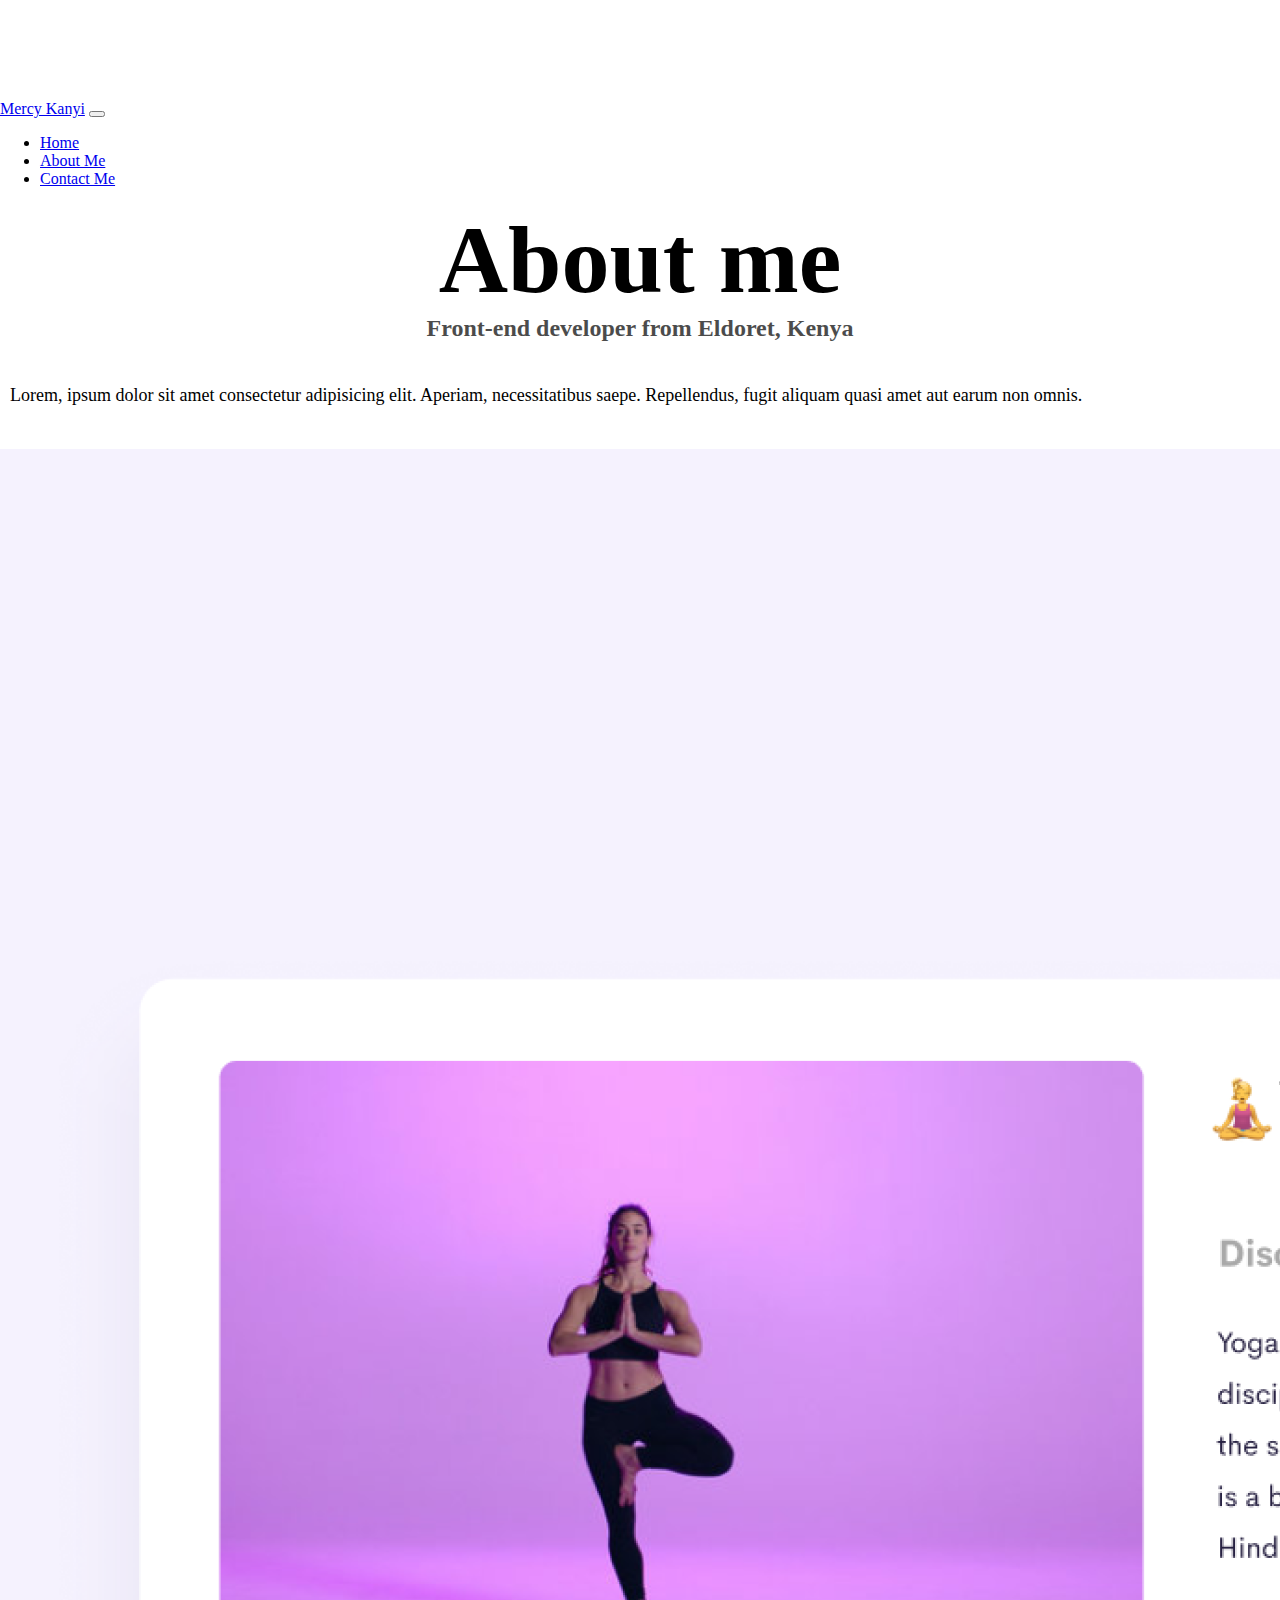
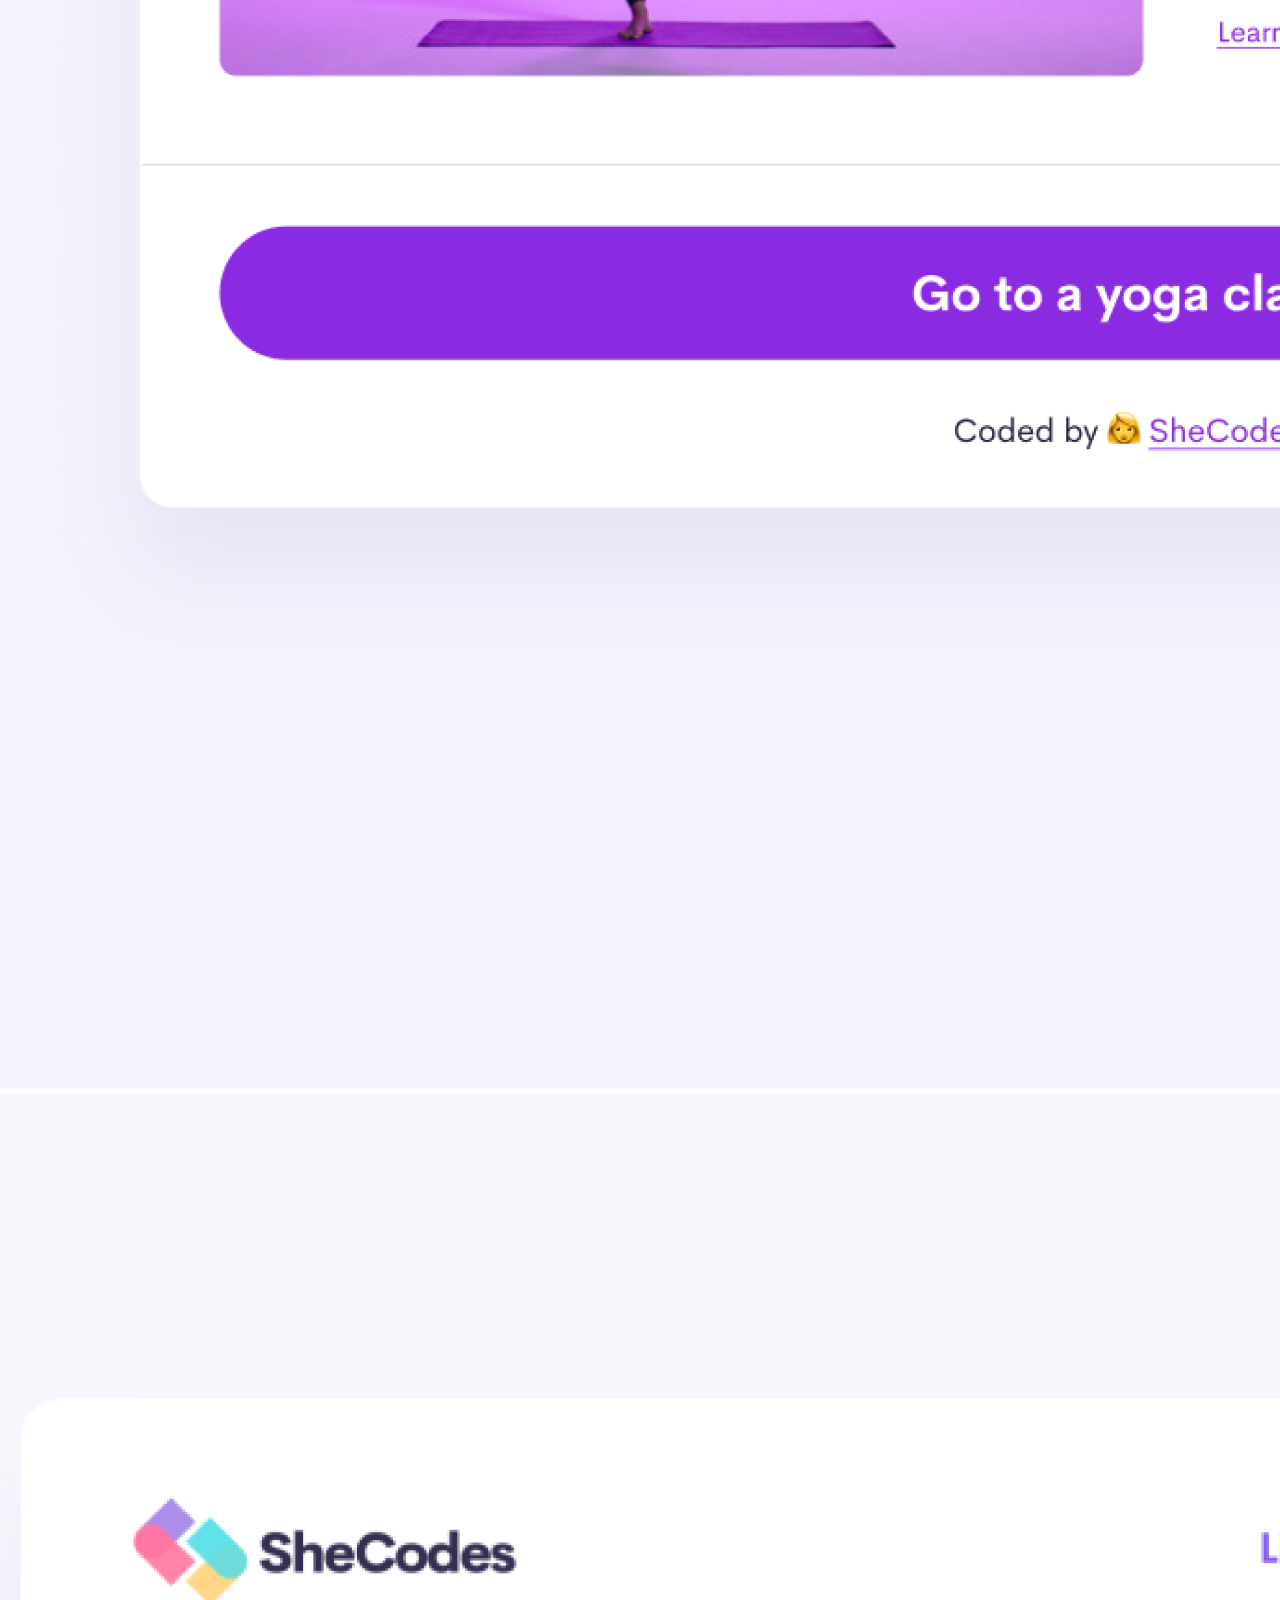
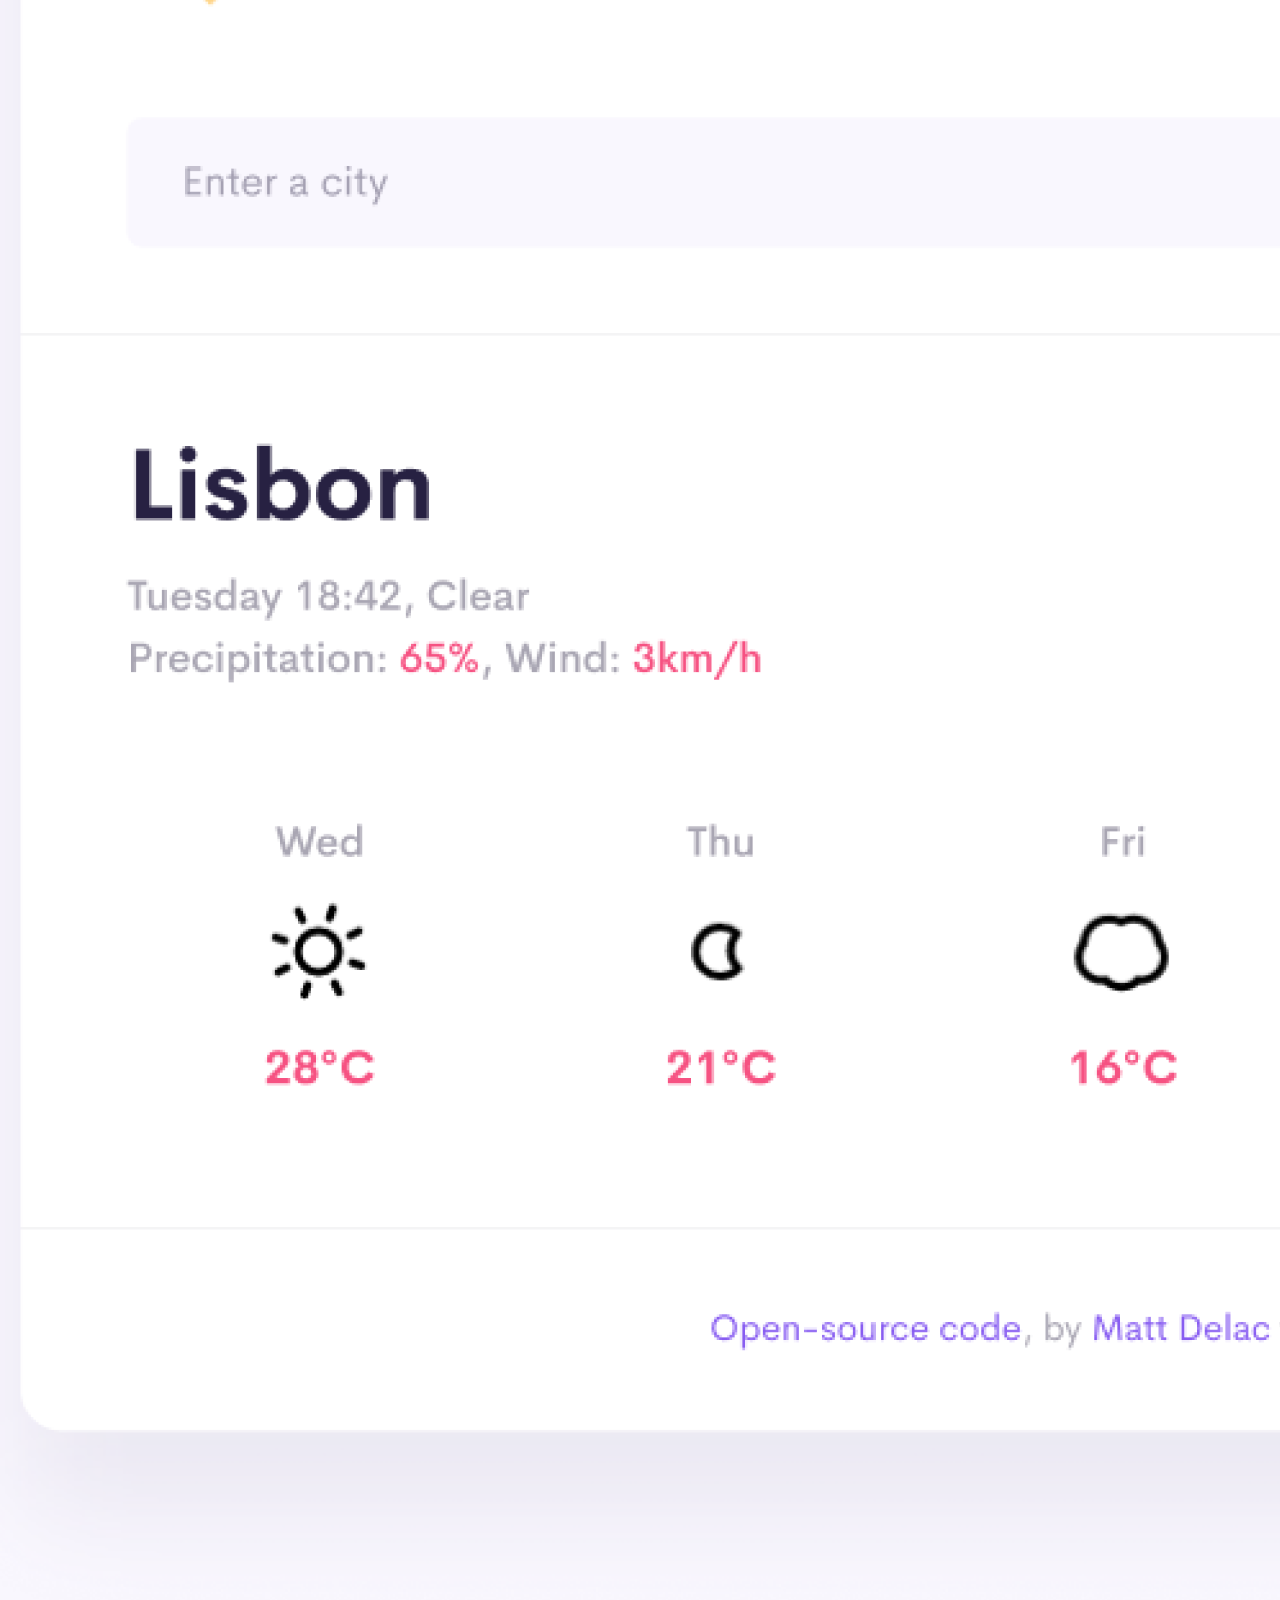
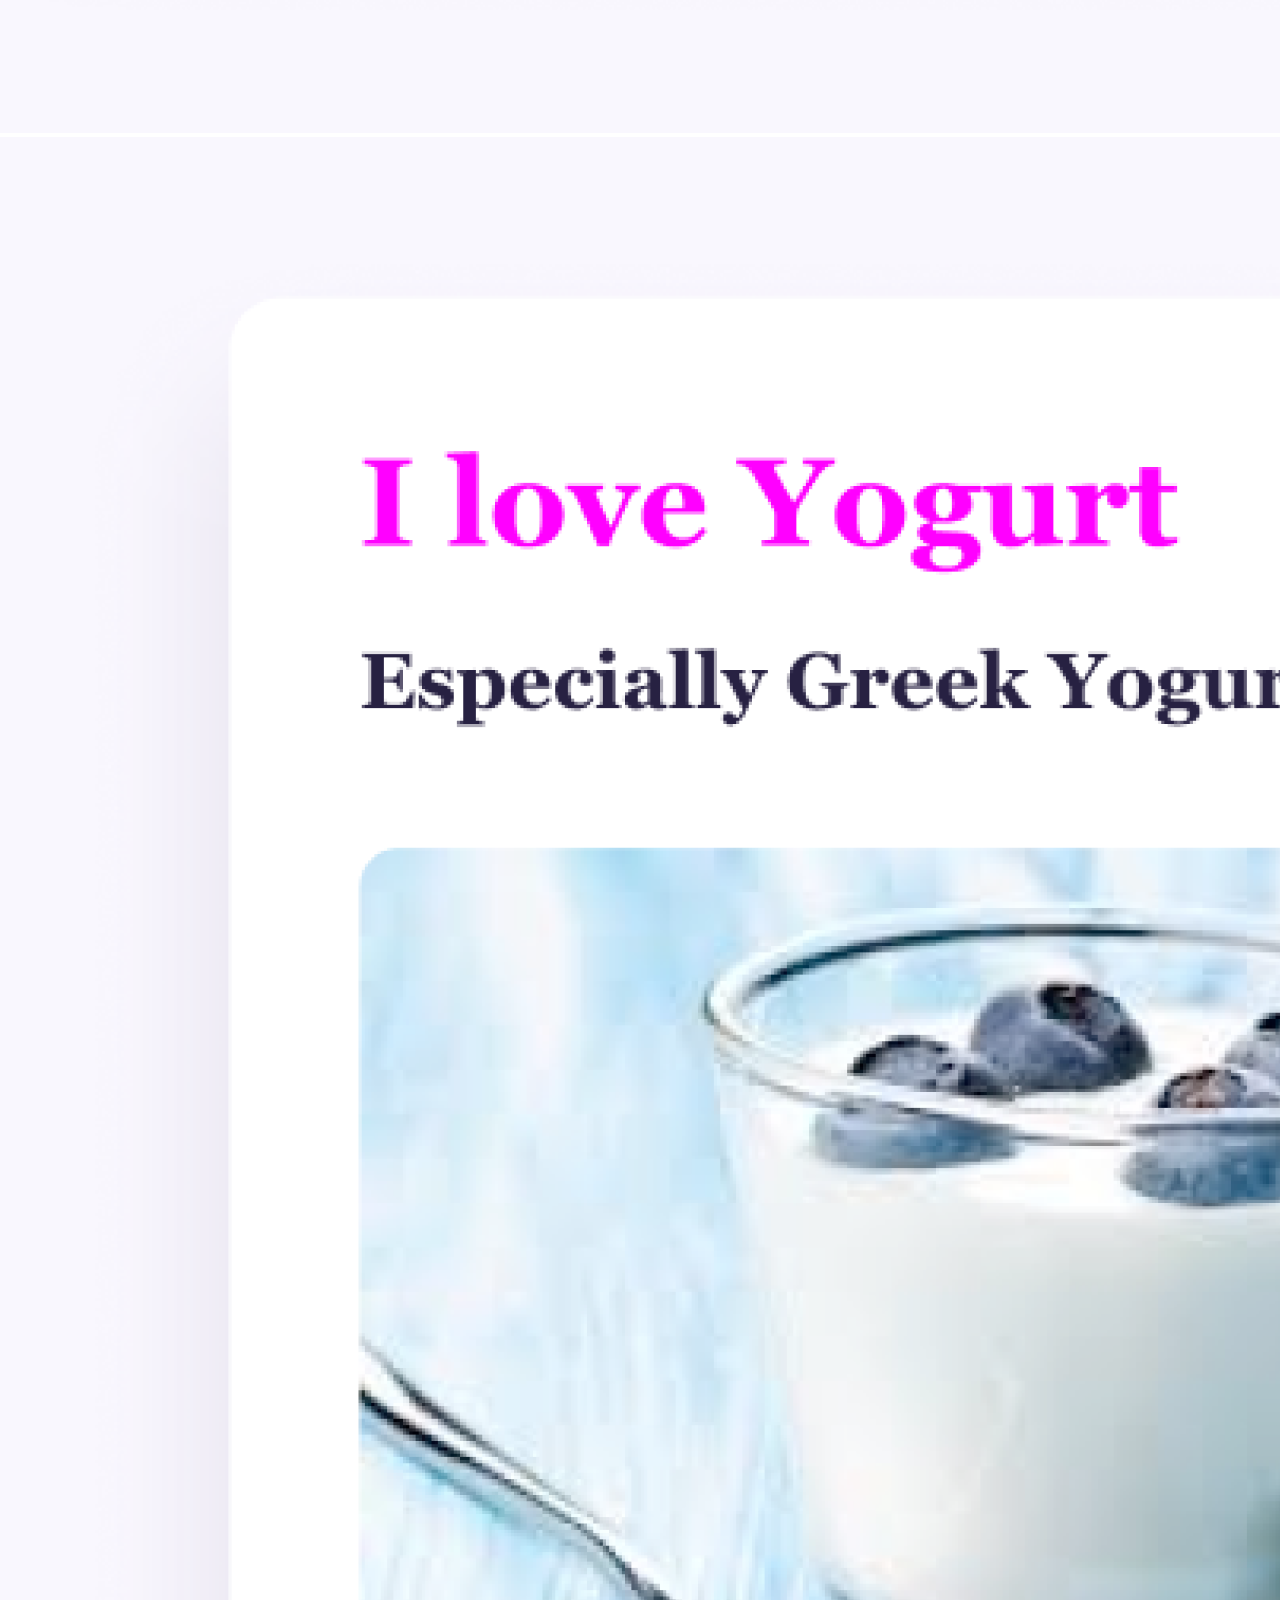
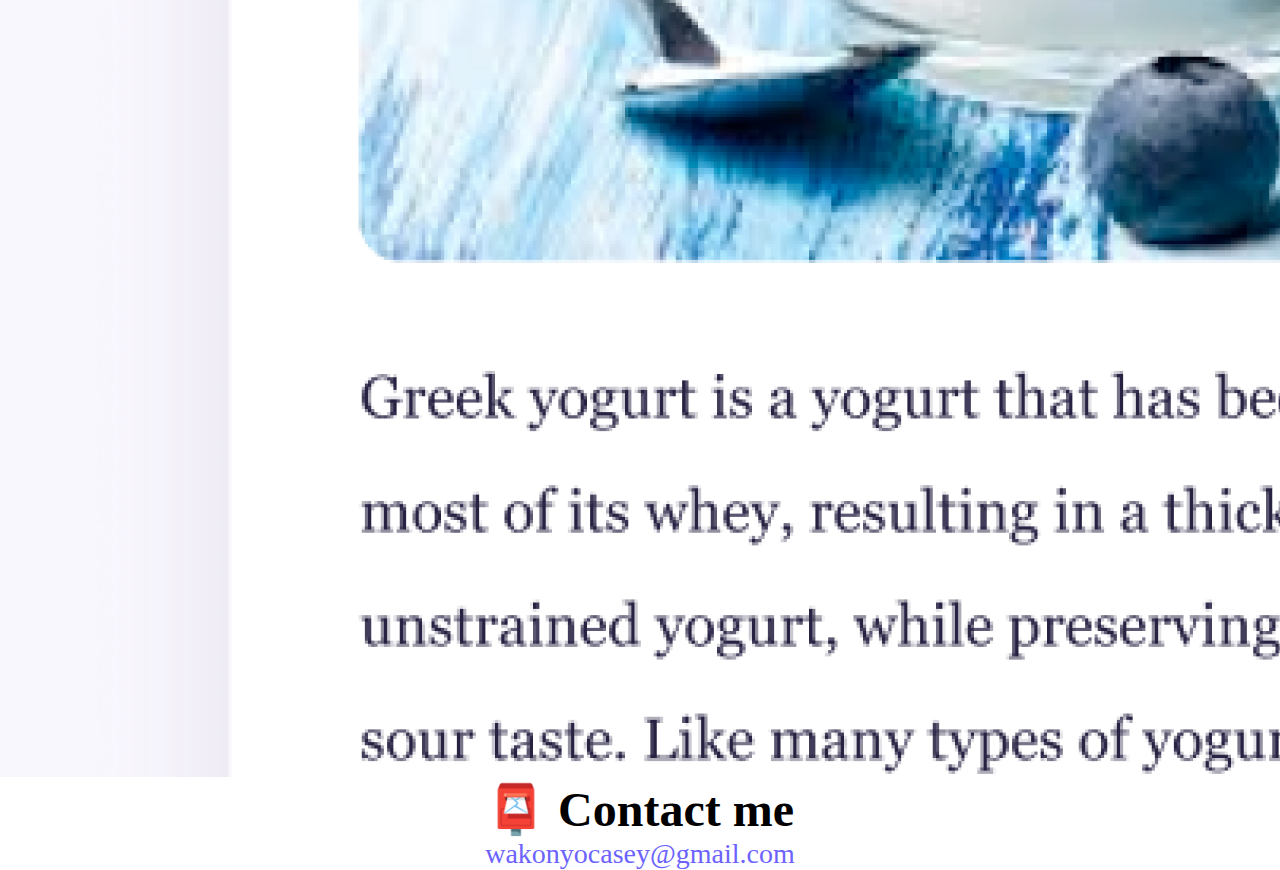
==== about.html @ bc58d9b2 "created my profile website" ====
<!DOCTYPE html>
<html lang="en">
  <head>
    <meta charset="UTF-8" />
    <meta http-equiv="X-UA-Compatible" content="IE=edge" />
    <meta name="viewport" content="width=device-width, initial-scale=1.0" />
    <meta name="description" content="Get to know more about Mercy kanyi and contact her">
	<!-- CSS only -->
    <link
      href="https://cdn.jsdelivr.net/npm/bootstrap@5.2.0-beta1/dist/css/bootstrap.min.css"
      rel="stylesheet"
      integrity="sha384-0evHe/X+R7YkIZDRvuzKMRqM+OrBnVFBL6DOitfPri4tjfHxaWutUpFmBp4vmVor"
      crossorigin="anonymous"
    />
    <!-- JavaScript Bundle with Popper -->
<script src="https://cdn.jsdelivr.net/npm/bootstrap@5.2.0-beta1/dist/js/bootstrap.bundle.min.js" integrity="sha384-pprn3073KE6tl6bjs2QrFaJGz5/SUsLqktiwsUTF55Jfv3qYSDhgCecCxMW52nD2" crossorigin="anonymous"></script>
    <link rel="stylesheet" href="src/style.css" />
    <title>About|Mercy Kanyi</title>
  </head>
  <body>
      <nav class="navbar navbar-expand-lg bg-light fixed-top">
          <div class="container-fluid">
            <a class="navbar-brand" href="index.html" title="Homepage">Mercy Kanyi</a>
            <button
              class="navbar-toggler"
              type="button"
              data-bs-toggle="collapse"
              data-bs-target="#navbarSupportedContent"
              aria-controls="navbarSupportedContent"
              aria-expanded="false"
              aria-label="Toggle navigation"
            >
              <span class="navbar-toggler-icon"></span>
            </button>
            <div class="collapse navbar-collapse" id="navbarSupportedContent">
              <ul class="navbar-nav me-auto mb-2 mb-lg-0">
                <li class="nav-item">
                  <a class="nav-link" aria-current="page" href="index.html" title="homepage">Home</a>
                </li>
                <li class="nav-item">
                  <a class="nav-link active" href="about.html" title="about page">About Me</a>
                </li>
                <li class="nav-item">
                    <a class="nav-link" href="about.html#contact" title="contact link">Contact Me</a>
                  </li>
                
            </div>
          </div>
        </nav>
    <h1>About me</h1>
    <h3>Front-end developer from Eldoret, Kenya</h3>
    <div class="about-paragraphs">
      <p>
        Lorem, ipsum dolor sit amet consectetur adipisicing elit. Aperiam,
        necessitatibus saepe. Repellendus, fugit aliquam quasi amet aut earum
        non omnis.
      </p>
    </div>
    <div class="container">
      <div class="row">
        <div class="col-sm-4">
          <img
            src="images/yoga.png"
            class="img-fluid p-2 shadow rounded mb-5"
            alt="yoga"
          />
        </div>
        <div class="col-sm-4">
          <img
            src="images/weather.png"
            class="img-fluid p-2 shadow rounded mb-5"
            alt="weather"
          />
        </div>
        <div class="col-sm-4">
          <img
            src="images/yogurt.png"
            class="img-fluid p-2 shadow rounded mb-5"
            alt="yogurt"
          />
        </div>
      </div>
    </div>
    <div id="contact">
      <h2>📮 Contact me</h2>
      <a href="mailto:wakonyocasey@gmail.com" class="email-link" title="contact me">
        wakonyocasey@gmail.com
      </a>
    </div>
  </body>
</html>
---- src/style.css ----
:root {
  --primary-color: #6c63ff;
  --secondary-color: #f5f2fe;
  --box-shadow: 0 5px 10px rgba(0, 0, 0, 0.3);
}

body {
  margin: 0;
  margin-top: 100px;
  display: block;
}

h1,
h2,
h3 {
  text-align: center;
  margin: 0;
}

h1 {
  font-size: 96px;
}

h2 {
  font-size: 48px;
}

h3 {
  font-size: 24px;
  opacity: 0.7;
}

p {
  border-radius: 4px;
  font-size: 18px;
  line-height: 1.5;
  text-align: center;
}

.navigation-links {
  display: flex;
  margin-top: 40px;
  justify-content: center;
}

.navigation-links a {
  margin: 20px;
  border-radius: 4px;
  padding: 20px 15px;
  text-decoration: none;
  text-transform: capitalize;
}

.contact-link {
  background: var(--primary-color);
  box-shadow: var(--box-shadow);
  color: white;
}

.about-link {
  color: var(--primary-color);
  border: 1px solid var(--primary-color);
}

.homepage-link {
  color: var(--primary-color);
  text-align: center;
  display: block;
}

.about-paragraphs {
  display: flex;
  margin: 30px 0;
}

.about-paragraphs p {
  margin: 10px;
}

.email-link {
  display: flex;
  justify-content: center;
  color: var(--primary-color);
  font-size: 28px;
  text-decoration: none;
}

.email-link:hover {
  text-decoration: underline;
}

.primary-link {
  border-radius: 4px;
  padding: 20px 15px;
  text-decoration: none;
  text-transform: capitalize;
  background: var(--primary-color);
  box-shadow: var(--box-shadow);
  color: white;
}
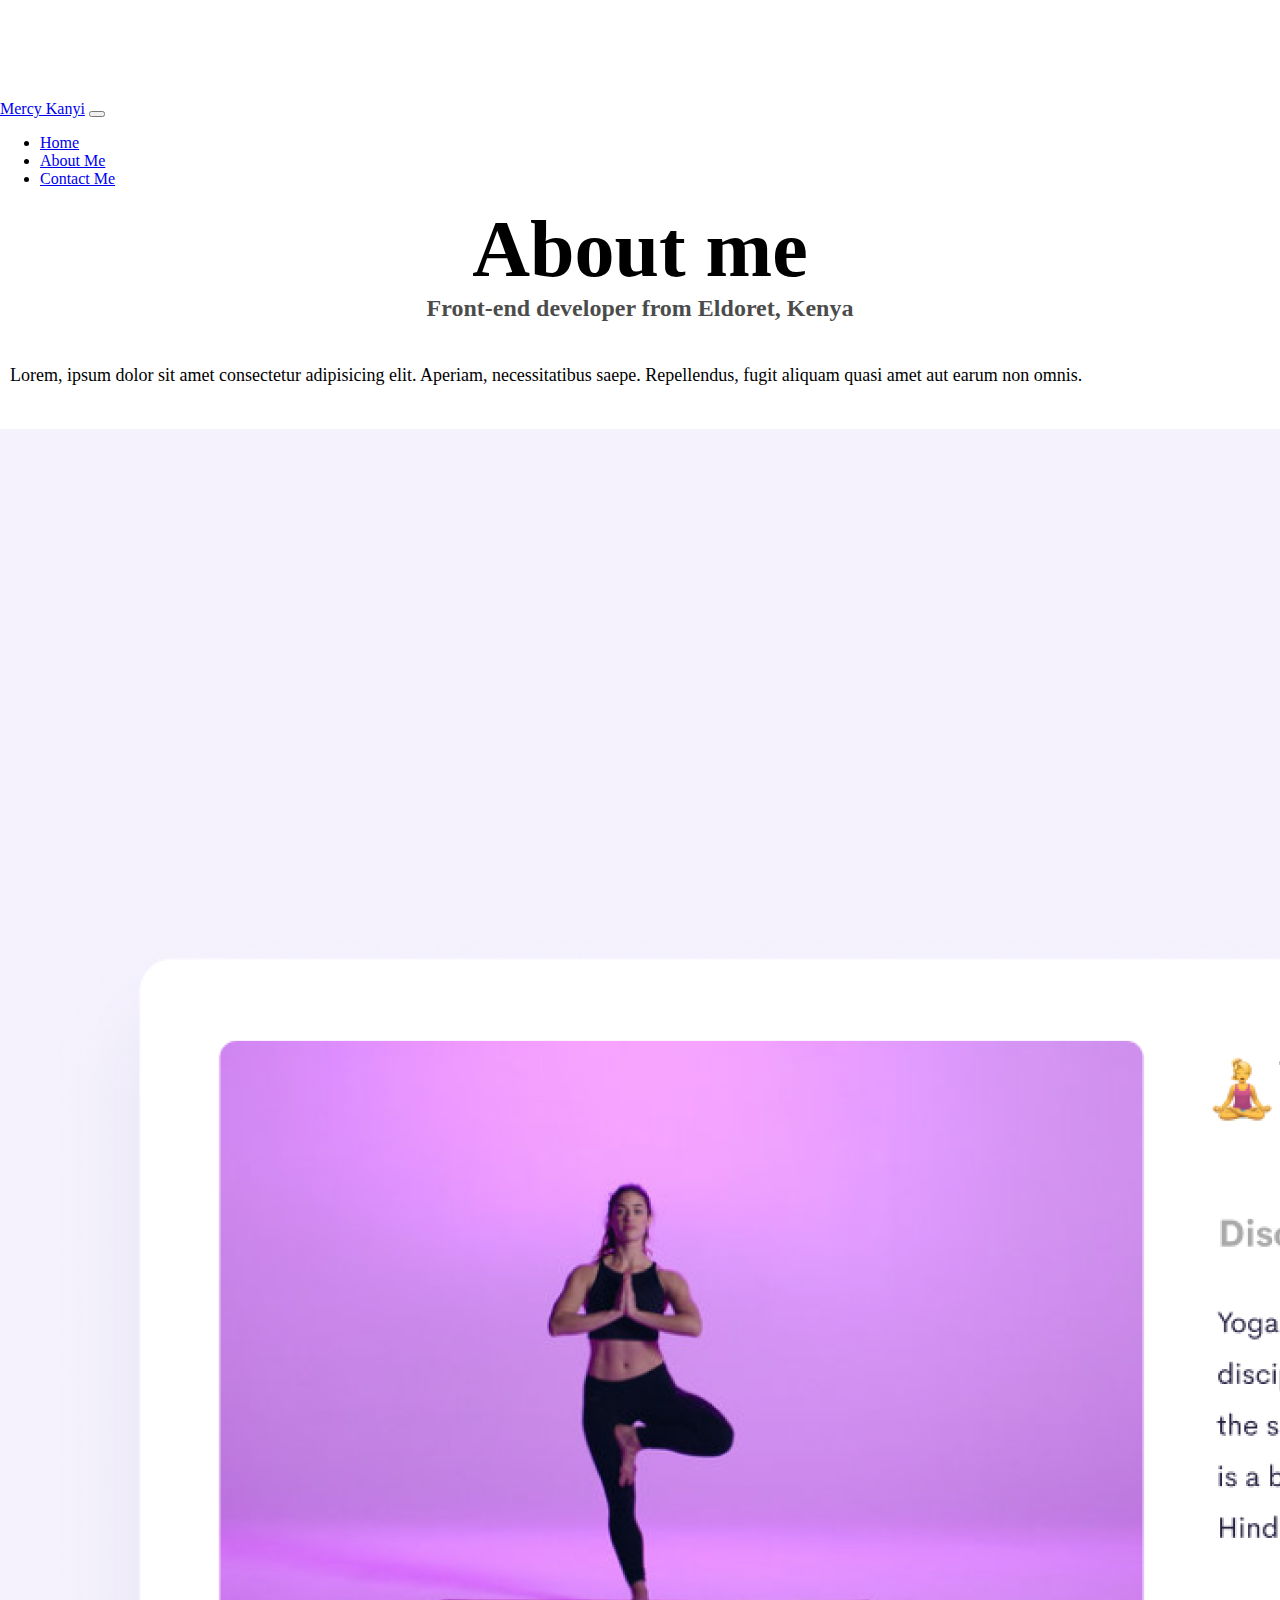
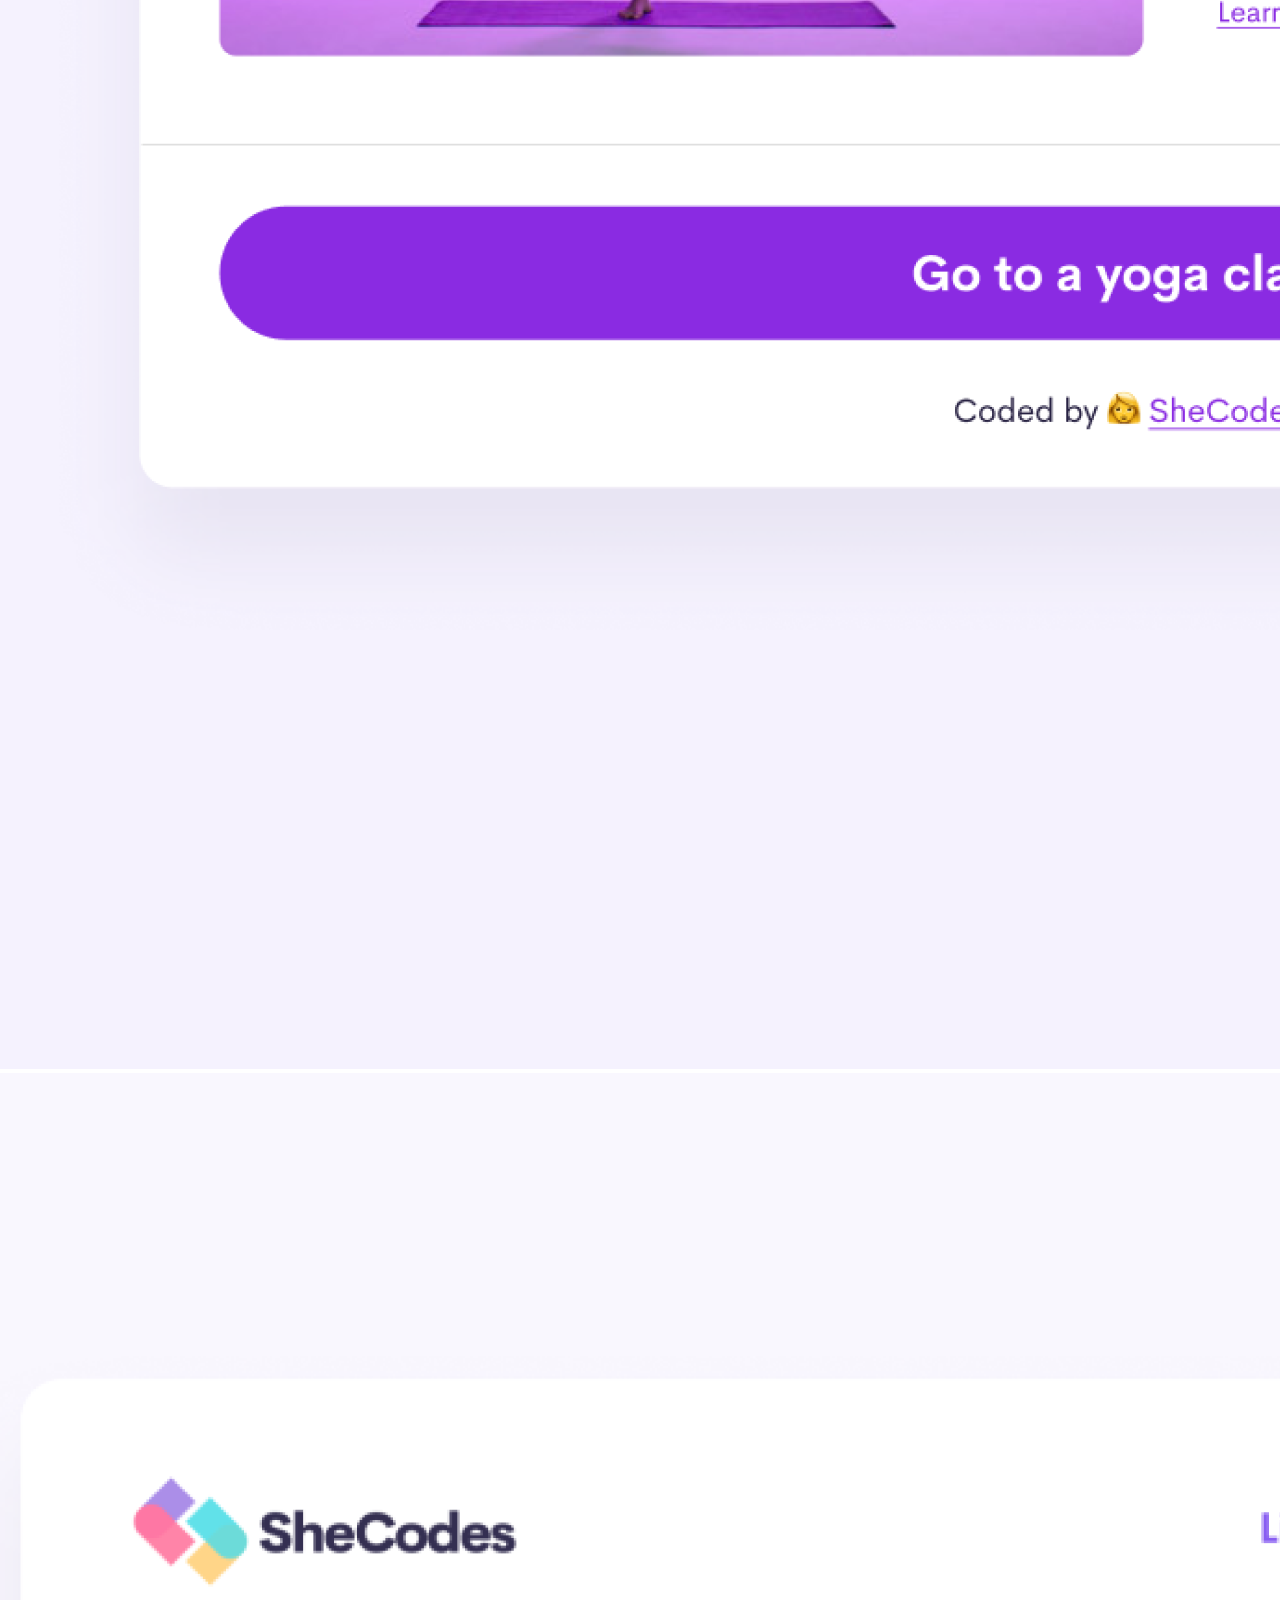
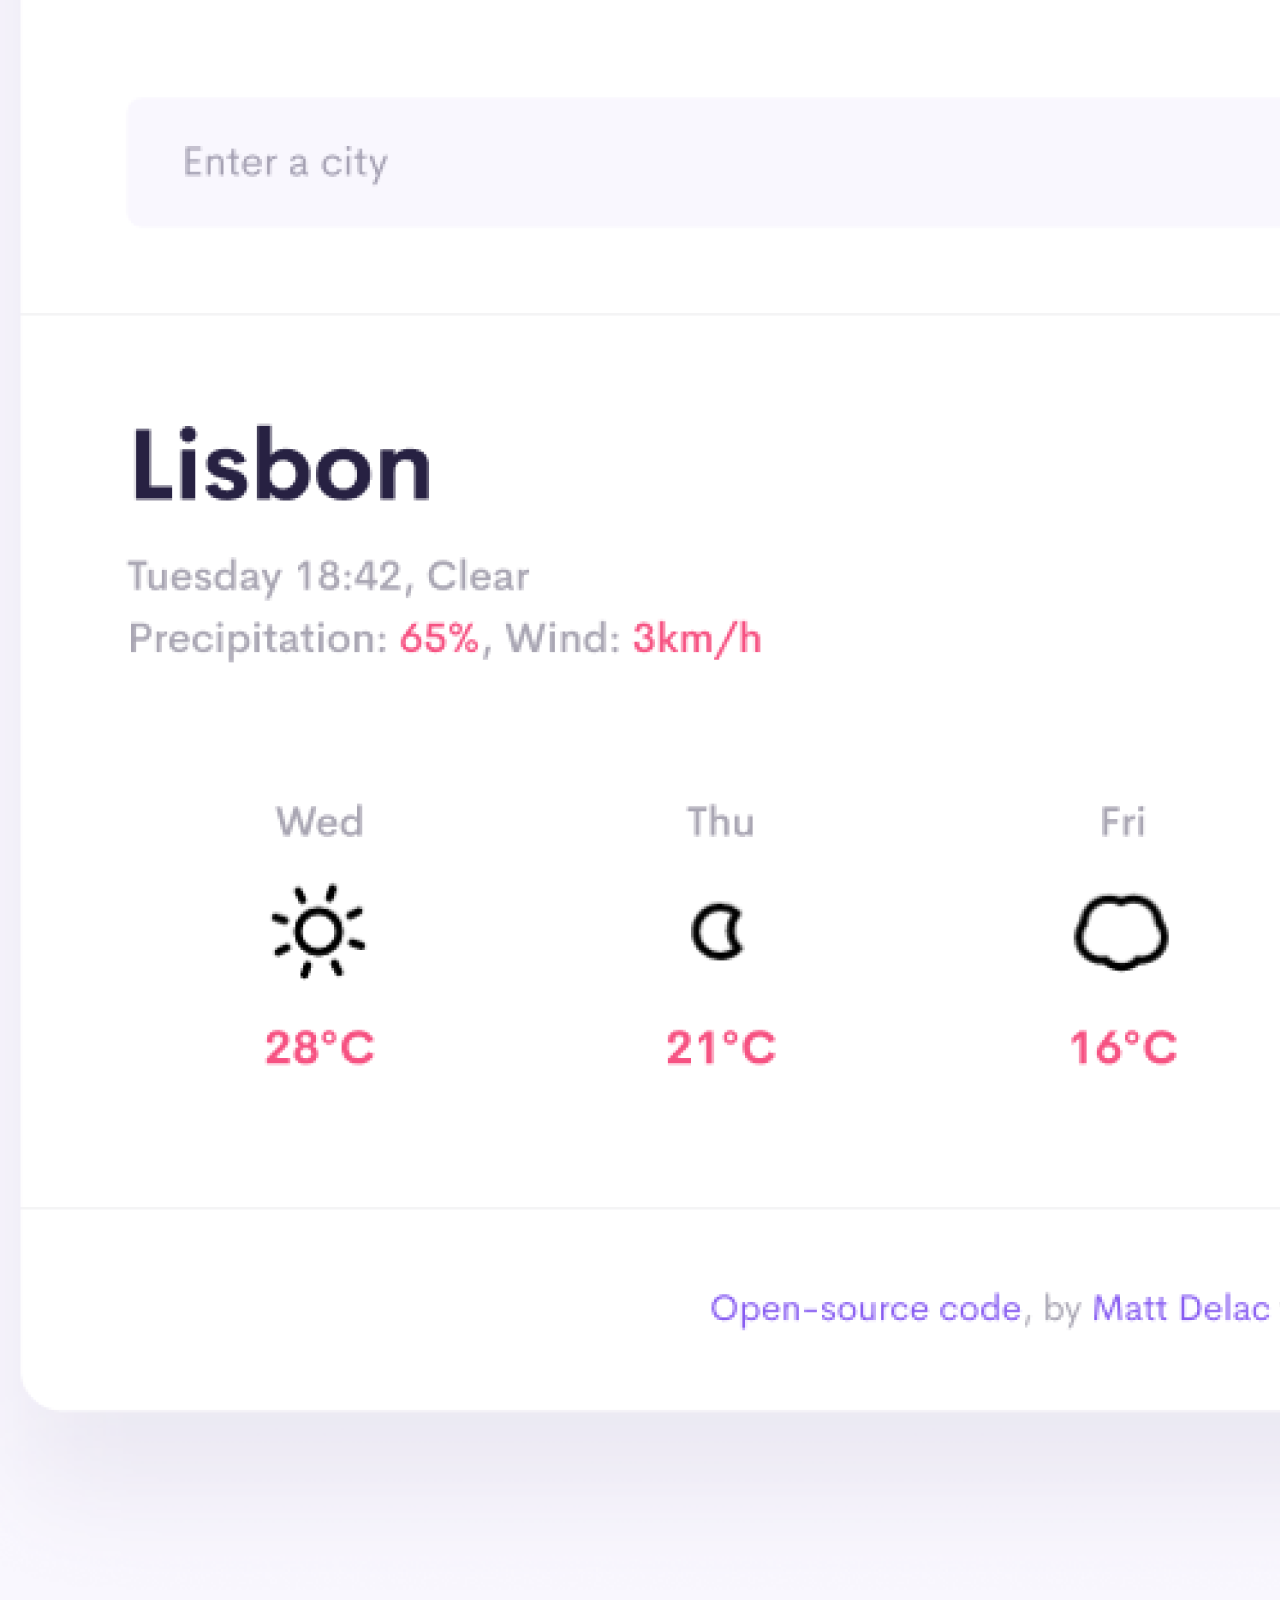
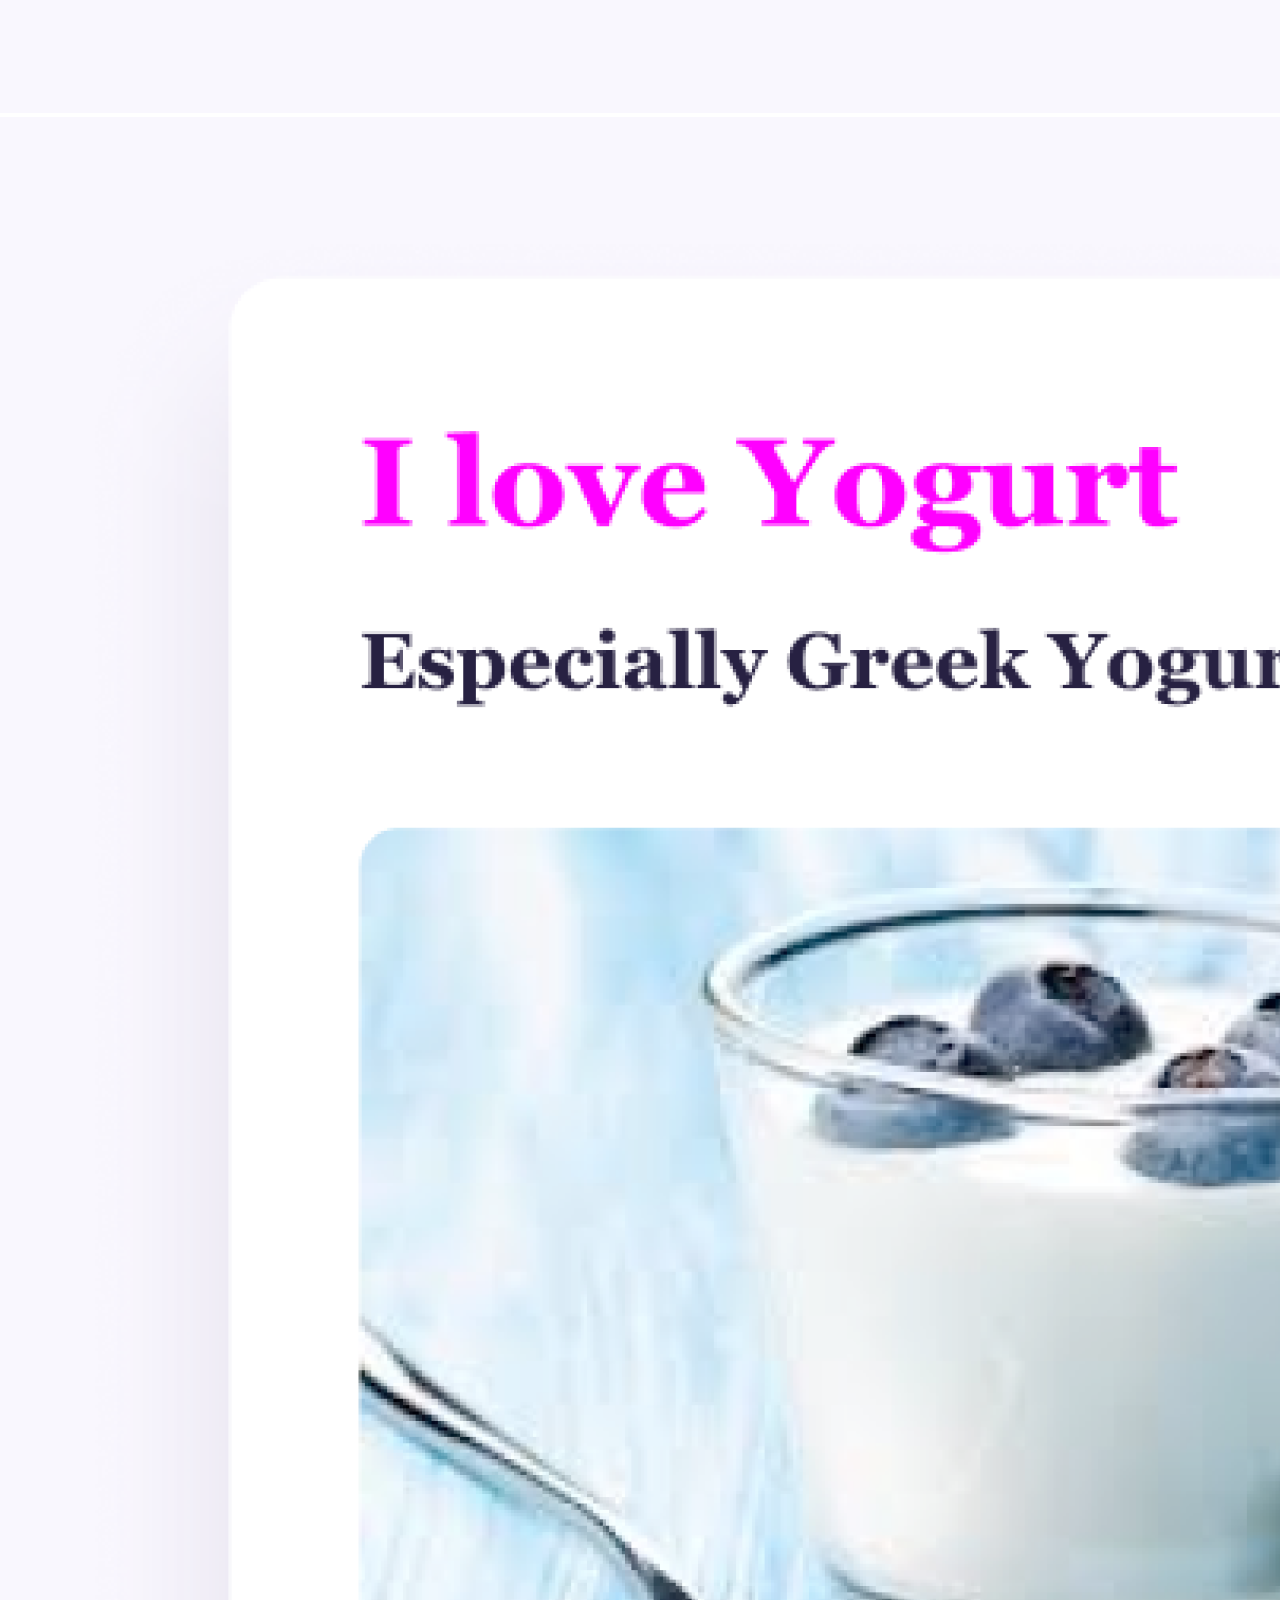
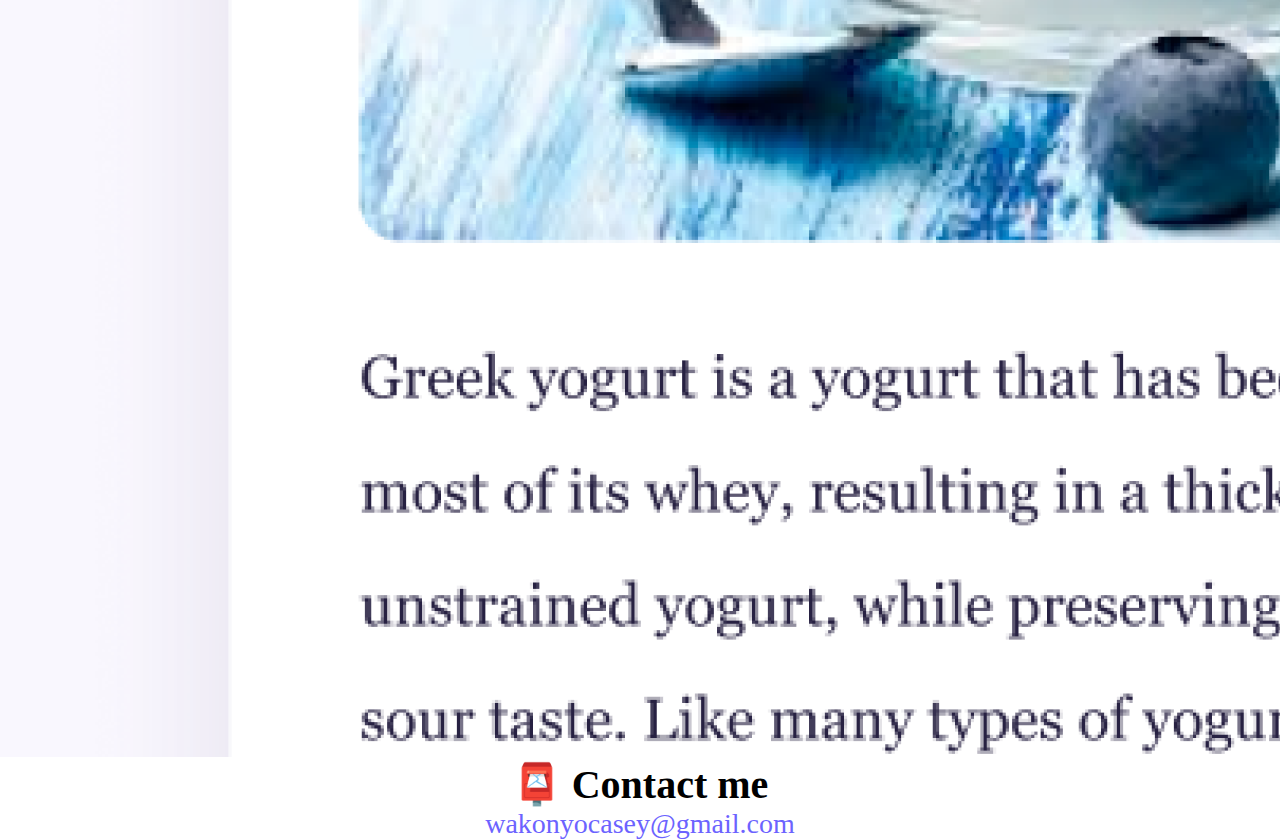
==== commit 5e59b6bf: "made the website looks good on mobile devices" ====
--- a/about.html
+++ b/about.html
@@ -4,7 +4,7 @@
     <meta charset="UTF-8" />
     <meta http-equiv="X-UA-Compatible" content="IE=edge" />
     <meta name="viewport" content="width=device-width, initial-scale=1.0" />
-    <meta name="description" content="Get to know more about Mercy kanyi and contact her">
+    <meta name="description" content="Get to know more about Mercy kanyi and contact her. Mercy Kanyi is a front-web developer based in Kenya.">
 	<!-- CSS only -->
     <link
       href="https://cdn.jsdelivr.net/npm/bootstrap@5.2.0-beta1/dist/css/bootstrap.min.css"
@@ -38,10 +38,10 @@
                   <a class="nav-link" aria-current="page" href="index.html" title="homepage">Home</a>
                 </li>
                 <li class="nav-item">
-                  <a class="nav-link active" href="about.html" title="about page">About Me</a>
+                  <a class="nav-link active" href="about.html" title="about Mercy Kanyi">About Me</a>
                 </li>
                 <li class="nav-item">
-                    <a class="nav-link" href="about.html#contact" title="contact link">Contact Me</a>
+                    <a class="nav-link" href="about.html#contact" title="contact Mercy Kanyi">Contact Me</a>
                   </li>
                 
             </div>
@@ -83,7 +83,7 @@
     </div>
     <div id="contact">
       <h2>📮 Contact me</h2>
-      <a href="mailto:wakonyocasey@gmail.com" class="email-link" title="contact me">
+      <a href="mailto:wakonyocasey@gmail.com" class="email-link" title="contact Mercy Kanyi">
         wakonyocasey@gmail.com
       </a>
     </div>
--- a/src/style.css
+++ b/src/style.css
@@ -18,11 +18,11 @@
 }
 
 h1 {
-  font-size: 96px;
+  font-size: 80px;
 }
 
 h2 {
-  font-size: 48px;
+  font-size: 40px;
 }
 
 h3 {
@@ -98,3 +98,13 @@
   box-shadow: var(--box-shadow);
   color: white;
 }
+@media (max-width: 576px) {
+	h1 {
+		font-size: 50px;
+	}
+	.project-link {
+    display: block;
+    text-align: center;
+    margin: 0 20px;
+	}
+}